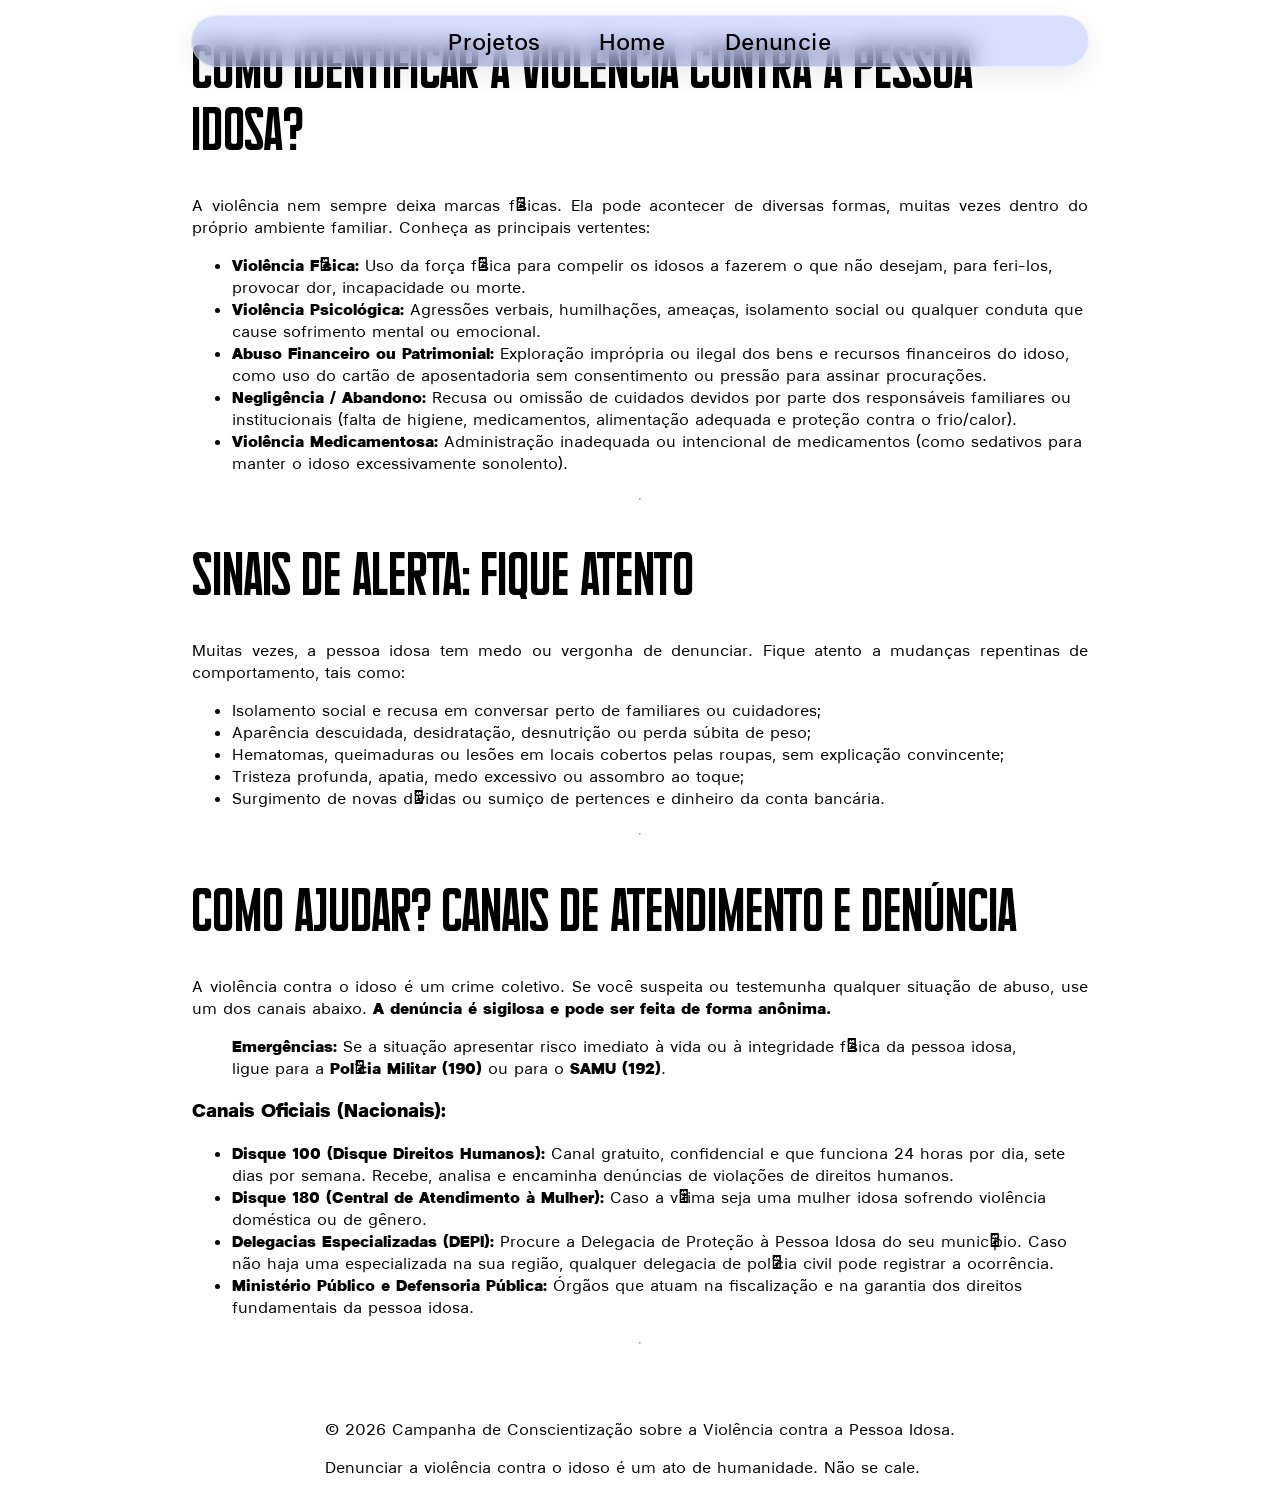
==== docs/denuncie.html @ ef8f7b3c "z" ====
<!DOCTYPE html>
<html lang="pt-BR">

<head>
    <meta charset="UTF-8">
    <meta name="viewport" content="width=device-width, initial-scale=1.0">
    <title>Informativo - Dia Mundial de Conscientização da Violência contra a Pessoa Idosa</title>
    <link rel="stylesheet" href="stylesheet.css">
</head>

<body>
    <header>
        <nav class="menu">
            <a href="projetos.html">Projetos</a>
            <a class="home" href="index.html">Home</a>
            <a href="denuncie.html">Denuncie</a>
        </nav>
    </header>
    <main>

    <!-- SEÇÃO 1: INTRODUÇÃO -->
    <section id="tipos-violencia">
        <h2>Como Identificar a Violência contra a Pessoa Idosa?</h2>
        <p>A violência nem sempre deixa marcas físicas. Ela pode acontecer de diversas formas,
            muitas vezes dentro do próprio ambiente familiar. Conheça as principais vertentes:
        </p>

        <ul>
            <li><strong>Violência Física:</strong> Uso da força física para compelir os idosos a
                fazerem o que não desejam, para feri-los, provocar dor, incapacidade ou morte.
            </li>
            <li><strong>Violência Psicológica:</strong> Agressões verbais, humilhações, ameaças,
                isolamento social ou qualquer conduta que cause sofrimento mental ou emocional.
            </li>
            <li><strong>Abuso Financeiro ou Patrimonial:</strong> Exploração imprópria ou ilegal
                dos bens e recursos financeiros do idoso, como uso do cartão de aposentadoria
                sem consentimento ou pressão para assinar procurações.</li>
            <li><strong>Negligência / Abandono:</strong> Recusa ou omissão de cuidados devidos
                por parte dos responsáveis familiares ou institucionais (falta de higiene,
                medicamentos, alimentação adequada e proteção contra o frio/calor).</li>
            <li><strong>Violência Medicamentosa:</strong> Administração inadequada ou
                intencional de medicamentos (como sedativos para manter o idoso excessivamente
                sonolento).</li>
        </ul>
    </section>

    <hr>
    <section id="sinais-alerta">
        <h2>Sinais de Alerta: Fique Atento</h2>
        <p>Muitas vezes, a pessoa idosa tem medo ou vergonha de denunciar. Fique atento a
            mudanças repentinas de comportamento, tais como:</p>
        <ul>
            <li>Isolamento social e recusa em conversar perto de familiares ou cuidadores;
            </li>
            <li>Aparência descuidada, desidratação, desnutrição ou perda súbita de peso;
            </li>
            <li>Hematomas, queimaduras ou lesões em locais cobertos pelas roupas, sem
                explicação convincente;</li>
            <li>Tristeza profunda, apatia, medo excessivo ou assombro ao toque;</li>
            <li>Surgimento de novas dívidas ou sumiço de pertences e dinheiro da conta
                bancária.</li>
        </ul>
    </section>

    <hr>
    
    <section id="como-ajudar">
        <h2>Como Ajudar? Canais de Atendimento e Denúncia</h2>
        <p>A violência contra o idoso é um crime coletivo. Se você suspeita ou testemunha
            qualquer situação de abuso, use um dos canais abaixo. <strong>A denúncia é
                sigilosa e pode ser feita de forma anônima.</strong></p>

        <blockquote>
            <strong>Emergências:</strong> Se a situação apresentar risco imediato à vida ou
            à integridade física da pessoa idosa, ligue para a <strong>Polícia Militar
                (190)</strong> ou para o <strong>SAMU (192)</strong>.
        </blockquote>

        <h3>Canais Oficiais (Nacionais):</h3>
        <ul>
            <li><strong>Disque 100 (Disque Direitos Humanos):</strong> Canal gratuito,
                confidencial e que funciona 24 horas por dia, sete dias por semana. Recebe,
                analisa e encaminha denúncias de violações de direitos humanos.</li>
            <li><strong>Disque 180 (Central de Atendimento à Mulher):</strong> Caso a vítima
                seja uma mulher idosa sofrendo violência doméstica ou de gênero.</li>
            <li><strong>Delegacias Especializadas (DEPI):</strong> Procure a Delegacia de
                Proteção à Pessoa Idosa do seu município. Caso não haja uma especializada na
                sua região, qualquer delegacia de polícia civil pode registrar a ocorrência.
            </li>
            <li><strong>Ministério Público e Defensoria Pública:</strong> Órgãos que atuam
                na fiscalização e na garantia dos direitos fundamentais da pessoa idosa.
            </li>
        </ul>
    </section>

    </main>

    <hr>

    <footer>
        <p>&copy; 2026 Campanha de Conscientização sobre a Violência contra a Pessoa Idosa.
        </p>
        <p>Denunciar a violência contra o idoso é um ato de humanidade. Não se cale.</p>
    </footer>

</body>

</html>
---- docs/stylesheet.css ----
@font-face {
  font-family: 'Merta'; /* Nome que você vai usar no código */
  src: url('fonts/MertaSansDemoBlack-e97me.ttf') format('truetype');
  font-weight: 700;
  font-style: normal;
}

@font-face {
  font-family: 'Merta'; /* Nome que você vai usar no código */
  src: url('fonts/MertaSansDemoMedium-PVajB.ttf') format('truetype');
  font-weight: 500;
  font-style: normal;
}

@font-face {
  font-family: 'Merta'; /* Nome que você vai usar no código */
  src: url('fonts/MertaSansDemoRegular-XGljg.ttf') format('truetype');
  font-weight: 400;
  font-style: normal;
}

@font-face {
  font-family: 'Long';
  src: url('fonts/Supertalls.ttf') format('truetype');
  font-weight: 800;
  font-style: normal;
}

:root {
    --main-colour: #2A4494;
    --secundary-colour: #71A9F7;
    --alter-colour: #A1E44E;

    --display: 67.773px;
    --título: 41.887px;
    --subtítulo:25.888px;
    --corpo: 16px;
    --botão: 16px;
    --legenda: 9.889px;

  /* Variáveis guardando o peso (número) de cada estilo */
  --font-regular: 400;
  --font-medium: 500;
  --font-bold: 700;
  
  /* Variável com o nome da família da fonte */
  --familia-principal: 'Merta', sans-serif;
}

body {
    display: flex;
    flex-direction: column;
    align-items: center;
    margin: 0 15%;
    font-family: var(--familia-principal);
    overflow-x: hidden; /* Garante que nada que escape crie a barra de rolagem */
}

main {
    width: 100%;
    display: flex;
    flex-direction: column;
    align-items: center;
}

header {
  position: fixed;
  text-align:center;
  width: 70%;
  max-width: 1200px;
  z-index: 999;
  margin-top: 15px;

  background: rgba(168, 184, 255, 0.45);
  backdrop-filter: blur(12px);

  border: 1px solid rgba(255, 255, 255, 0.45);
  border-radius: 50px;
  box-shadow: 0 8px 32px 0 rgba(0, 0, 0, 0.08);
}

h1 {
  font-size: var(--display);
}

h2 {
  font-family: 'Long', sans-serif;
  text-transform: uppercase;
  font-size: var(--título);
}

p {
  text-align: justify;
  font-size: var(--corpo);
}

a {
  text-decoration: none;
}



button {
  font-family: var(--familia-principal);
  font-size: var(--botão);
  cursor: pointer;
}

.menu {
    display: flex;
    justify-content: center;
    align-items: center;
    min-height: 50px;
    gap: 50px;
}

.menu a {
    color: #000000;
    font-weight: var(--font-medium);
    font-size: var(--subtítulo);
    transform: scale(0.9);
}

.menu a:hover {
    
    transition: all 0.1s cubic-bezier(0.8, 0, 0.2, 1);
    transform: scale(1.0);
}

.banner-home {
    position: relative;
    width: 100vw;
    height: 450px; /* Você pode ajustar a altura desejada aqui */
    display: flex;
    justify-content: center;
    align-items: center;
    overflow: hidden;
}

.video-banner {
    position: absolute;
    top: 0;
    left: 0;
    width: 100%;
    height: 100%;
    z-index: -1; /* Garante que o vídeo fique atrás de outros elementos */
}

.video-banner video {
    width: 100%;
    height: 100%;
    object-fit: cover; /* Faz o vídeo cobrir toda a área sem distorcer */
}

.date {
    position: relative;
    z-index: 1; /* Mantém o texto da data acima do vídeo */
    display: flex;
    gap: clamp(20px, 25vw, 550px); /* O espaço diminui proporcionalmente à tela */
    justify-content: center;
    flex-wrap: wrap; /* Permite que os itens se organizem se o espaço acabar */
}

.date span {
    color: var(--main-colour);
    font-weight: var(--font-bold);
    font-size: 200px;
    white-space: nowrap;
}

.outdoor-container {
  width: 100vw;
  width: 100vw; /* Ocupa a largura total da janela do navegador */
  position: relative;
  left: 50%;
  right: 50%;
  margin-left: -120vw; /* Truque para centralizar ignorando a margem do body */
  margin-right: -50vw;
  overflow: hidden;
  background-color: var(--main-colour);
  padding: 15px 0;
}

.outdoor-texto {
  display: flex;
  width: max-content;
  will-change: transform; /* Otimiza a renderização */
  animation: passarTexto 20s linear infinite; /* 10s é o tempo da velocidade */
}

.outdoor-texto span {
  font-size: var(--subtítulo);
  color: #fff;
  font-weight: bold;
  white-space: nowrap;     /* Impede que o texto quebre linha */
  padding-right: 10px;     /* Espaço entre as repetições do texto */
  flex-shrink: 0;          /* Impede que o navegador tente encolher o texto para caber na tela */
}

/* A ANIMAÇÃO DO MOVIMENTO */
@keyframes passarTexto {
  0% {
    transform: translateX(0%); /* Ponto de partida */
  }
  100% {
    transform: translateX(-25%); /* Move exatamente metade do conteúdo duplicado */
  }
}

.cont-int {
  display: flex;
  place-items: center;
  flex-direction: row;
  gap: 220px;
}

.cont-int img {
  transform: rotate(90deg);
  width: 38%;
}

.chamada {
  padding: 20px 40px;
  max-width: 1000px;
  width: 100%;
  display: flex;
  flex-direction: column;
  align-items: center;
  background-color: var(--main-colour);
  border-radius: 20px;
  box-shadow: 20px 20px 0px rgba(0, 0, 0, 0.1);
}

.chamada p, 
.chamada h2 {
  text-align: center;
  color: #fff;
}

.chamada button{
  border: none;
  display: block; /* Garante que o botão se comporte como um bloco para centralização */
  margin-top: 20px; 
  margin-left: auto; /* Centraliza horizontalmente */
  margin-right: auto; /* Como pode so pegar com o margin separadooo */
  margin-bottom: 20px;
  position: relative;
  font-size: var(--botão);
  padding: 10px 20px;
  background-color: #ffffff;
  color: var(--main-colour);
  transition: all 0.2s;
  border-radius: 20px;
}

.chamada button:hover {
  transform: translateY(-2px);
  box-shadow: 0 10px 20px rgba(0, 0, 0, 0.2);
}

.chamada button:active {
  transform: translateY(-1px);
  box-shadow: 0 5px 10px rgba(0, 0, 0, 0.2);
}

.chamada button::after {
  content: "";
  display: inline-block;
  height: 100%;
  width: 100%;
  border-radius: 20px;
  position: absolute;
  top: 0;
  left: 0;
  z-index: -1;
  transition: all .4s;
  background-color: #fff;
}

.chamada button:hover::after {
  transform: scaleX(1.4) scaleY(1.6);
  opacity: 0;
}

@keyframes moveInBottom {
  0% {
    opacity: 0;
    transform: translateY(30px);
  }
  100% {
    opacity: 1;
    transform: translateY(0px);
  }
}

footer {
  margin-top: 50px;
}
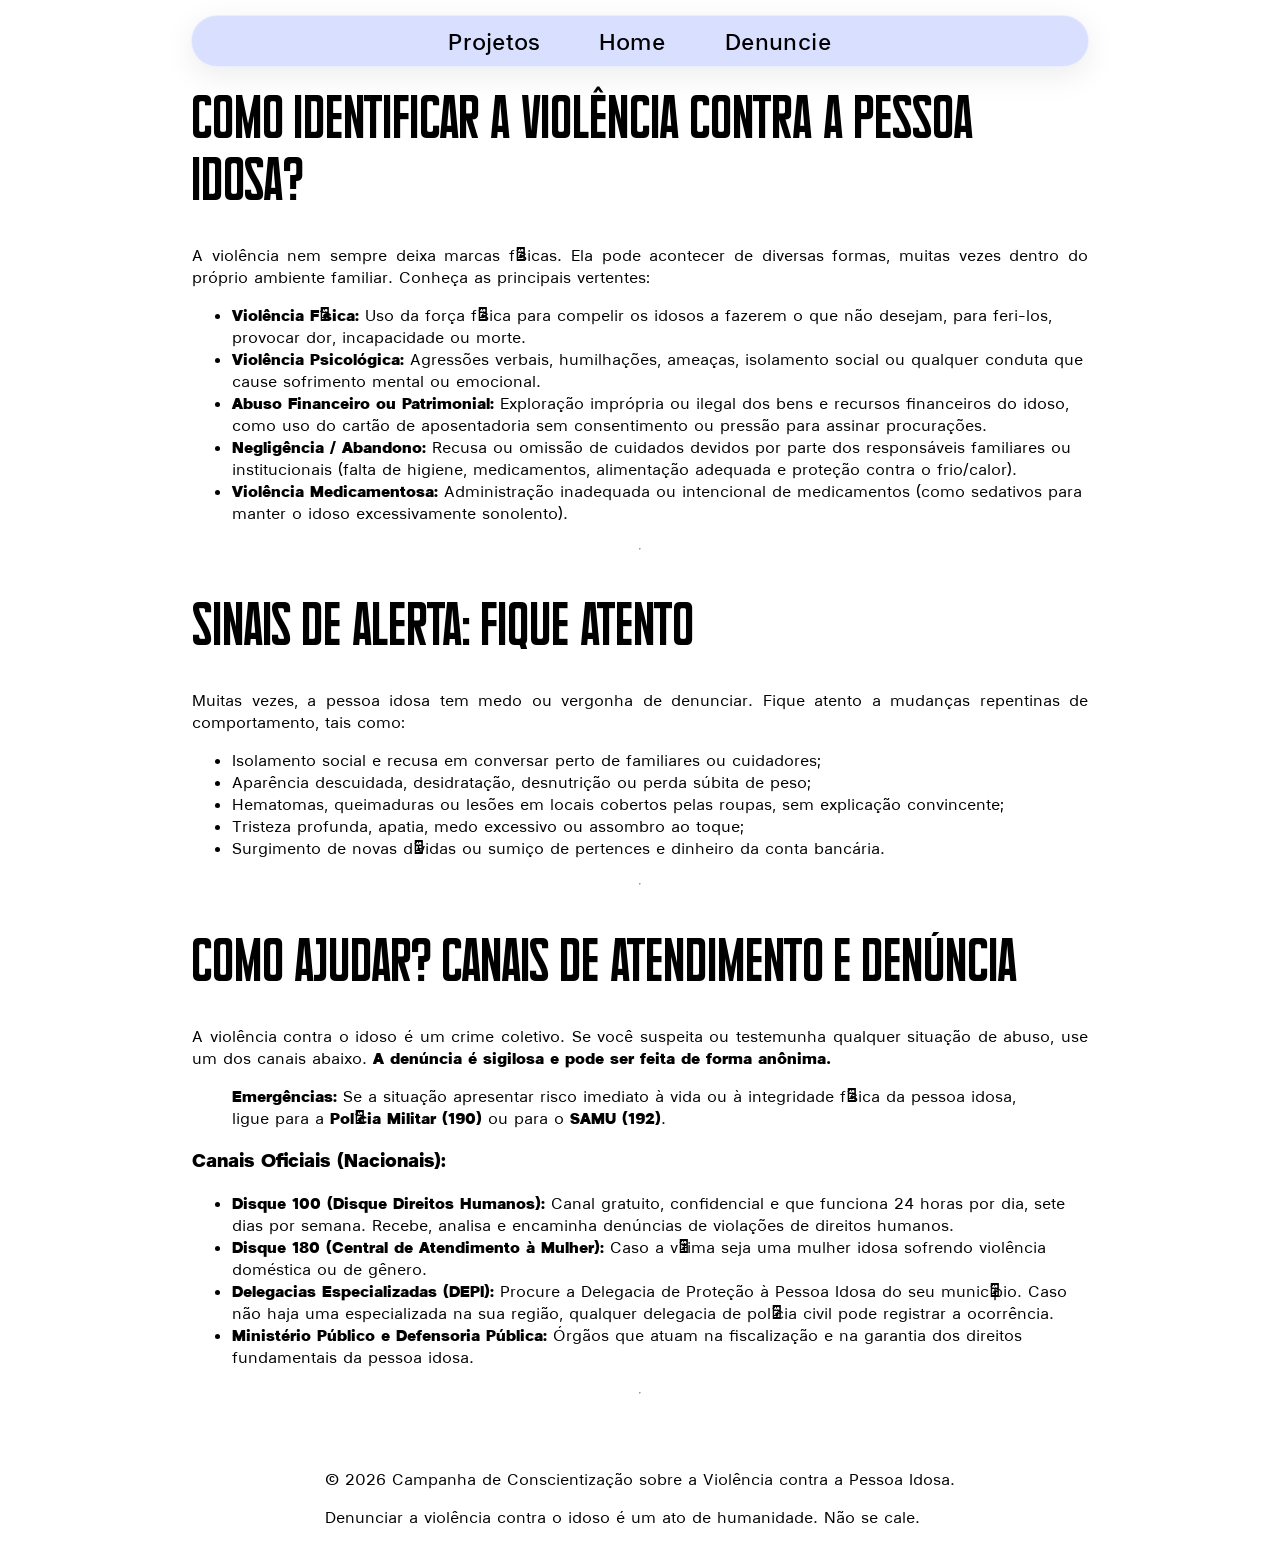
==== commit be841755: "e" ====
--- a/docs/denuncie.html
+++ b/docs/denuncie.html
@@ -17,7 +17,6 @@
         </nav>
     </header>
     <main>
-
     <!-- SEÇÃO 1: INTRODUÇÃO -->
     <section id="tipos-violencia">
         <h2>Como Identificar a Violência contra a Pessoa Idosa?</h2>
@@ -63,7 +62,7 @@
     </section>
 
     <hr>
-    
+
     <section id="como-ajudar">
         <h2>Como Ajudar? Canais de Atendimento e Denúncia</h2>
         <p>A violência contra o idoso é um crime coletivo. Se você suspeita ou testemunha
--- a/docs/stylesheet.css
+++ b/docs/stylesheet.css
@@ -293,6 +293,14 @@
   }
 }
 
+#tipos-violencia {
+  margin-top: 50px;
+}
+
+#banner-denuncia {
+  max-height: 100px;
+}
+
 footer {
   margin-top: 50px;
 }
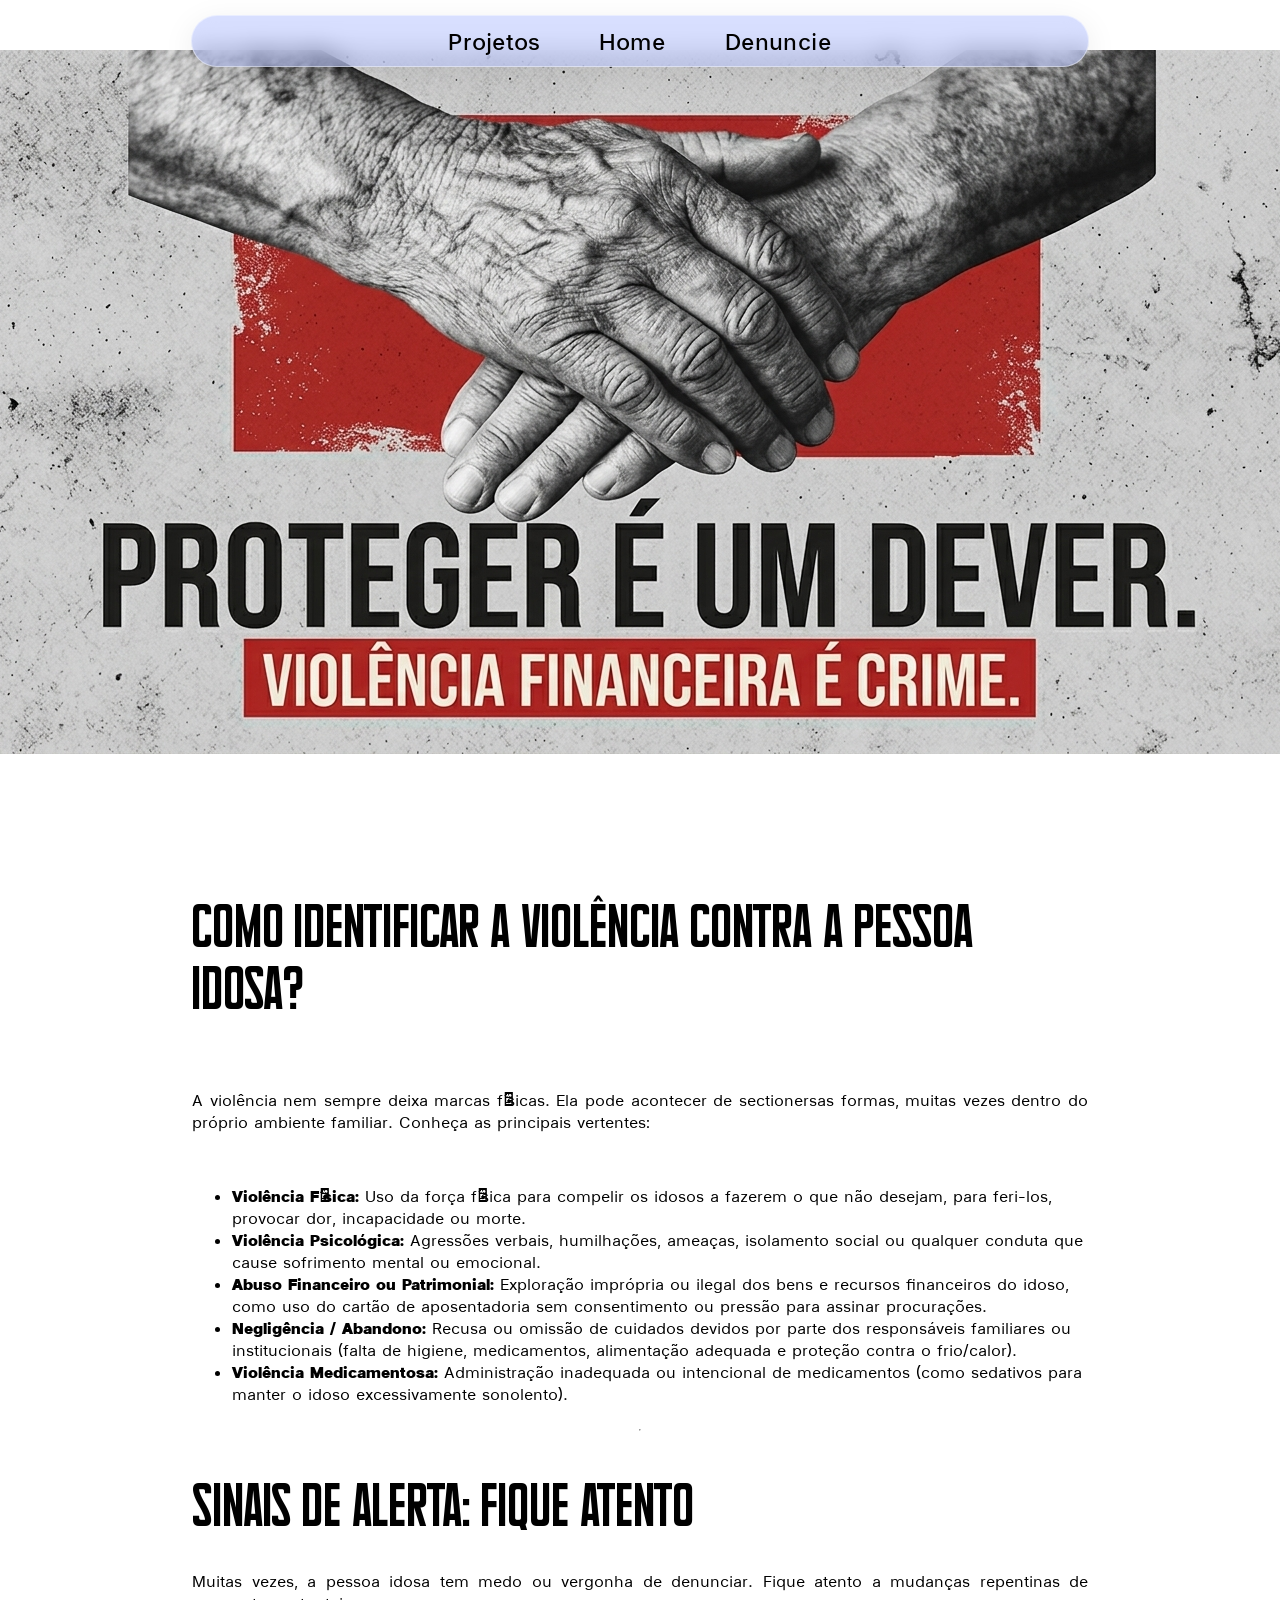
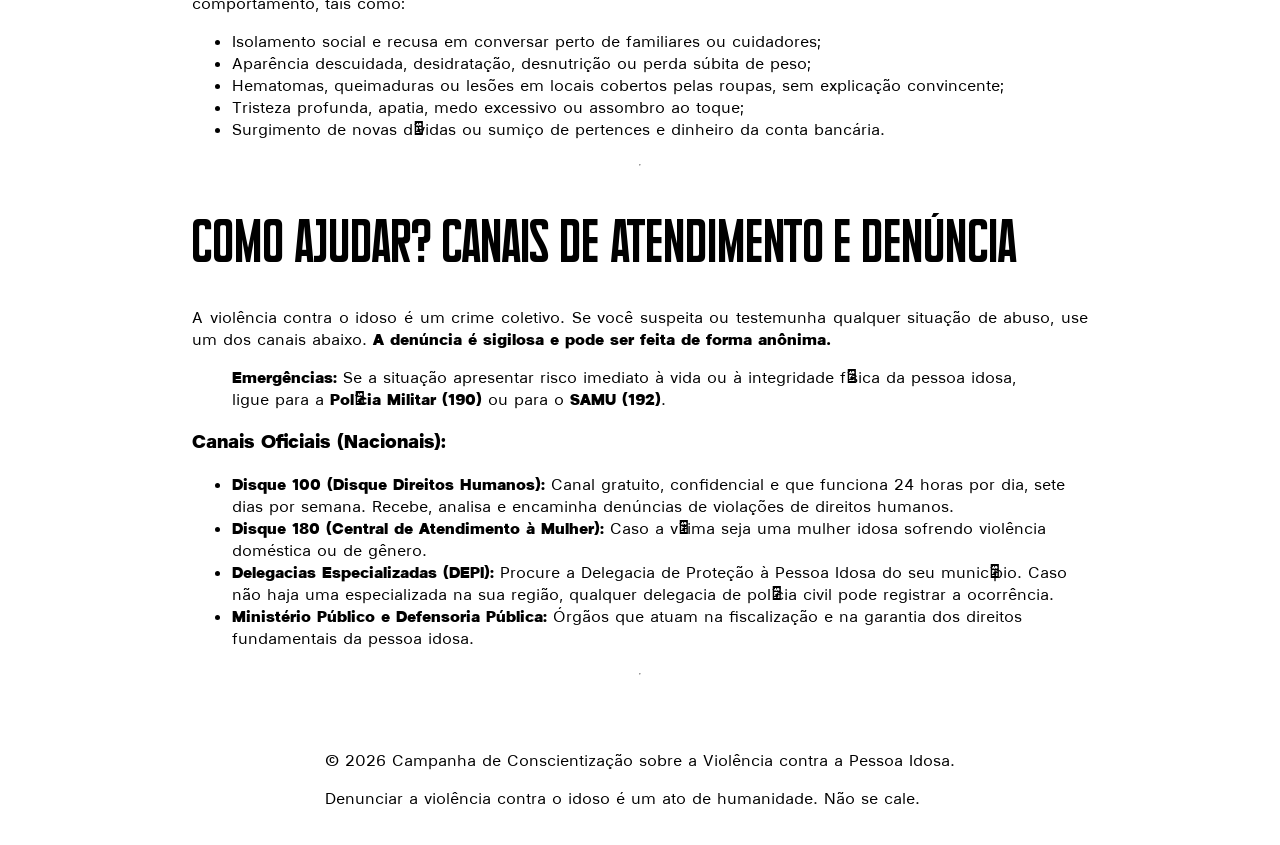
==== commit 26f5fccd: "a" ====
--- a/docs/denuncie.html
+++ b/docs/denuncie.html
@@ -17,80 +17,83 @@
         </nav>
     </header>
     <main>
-    <!-- SEÇÃO 1: INTRODUÇÃO -->
-    <section id="tipos-violencia">
-        <h2>Como Identificar a Violência contra a Pessoa Idosa?</h2>
-        <p>A violência nem sempre deixa marcas físicas. Ela pode acontecer de diversas formas,
-            muitas vezes dentro do próprio ambiente familiar. Conheça as principais vertentes:
-        </p>
+        <div id="banner-violencia">
+            <img src="media/banner_denuncia.png" alt="Violência financeira é crime, denuncie.">
+        </div>
+        <!-- SEÇÃO 1: INTRODUÇÃO -->
+        <section id="tipos-violencia">
+            <h2>Como Identificar a Violência contra a Pessoa Idosa?</h2>
+            <p>A violência nem sempre deixa marcas físicas. Ela pode acontecer de sectionersas formas,
+                muitas vezes dentro do próprio ambiente familiar. Conheça as principais vertentes:
+            </p>
 
-        <ul>
-            <li><strong>Violência Física:</strong> Uso da força física para compelir os idosos a
-                fazerem o que não desejam, para feri-los, provocar dor, incapacidade ou morte.
-            </li>
-            <li><strong>Violência Psicológica:</strong> Agressões verbais, humilhações, ameaças,
-                isolamento social ou qualquer conduta que cause sofrimento mental ou emocional.
-            </li>
-            <li><strong>Abuso Financeiro ou Patrimonial:</strong> Exploração imprópria ou ilegal
-                dos bens e recursos financeiros do idoso, como uso do cartão de aposentadoria
-                sem consentimento ou pressão para assinar procurações.</li>
-            <li><strong>Negligência / Abandono:</strong> Recusa ou omissão de cuidados devidos
-                por parte dos responsáveis familiares ou institucionais (falta de higiene,
-                medicamentos, alimentação adequada e proteção contra o frio/calor).</li>
-            <li><strong>Violência Medicamentosa:</strong> Administração inadequada ou
-                intencional de medicamentos (como sedativos para manter o idoso excessivamente
-                sonolento).</li>
-        </ul>
-    </section>
+            <ul>
+                <li><strong>Violência Física:</strong> Uso da força física para compelir os idosos a
+                    fazerem o que não desejam, para feri-los, provocar dor, incapacidade ou morte.
+                </li>
+                <li><strong>Violência Psicológica:</strong> Agressões verbais, humilhações, ameaças,
+                    isolamento social ou qualquer conduta que cause sofrimento mental ou emocional.
+                </li>
+                <li><strong>Abuso Financeiro ou Patrimonial:</strong> Exploração imprópria ou ilegal
+                    dos bens e recursos financeiros do idoso, como uso do cartão de aposentadoria
+                    sem consentimento ou pressão para assinar procurações.</li>
+                <li><strong>Negligência / Abandono:</strong> Recusa ou omissão de cuidados devidos
+                    por parte dos responsáveis familiares ou institucionais (falta de higiene,
+                    medicamentos, alimentação adequada e proteção contra o frio/calor).</li>
+                <li><strong>Violência Medicamentosa:</strong> Administração inadequada ou
+                    intencional de medicamentos (como sedativos para manter o idoso excessivamente
+                    sonolento).</li>
+            </ul>
+        </section>
 
-    <hr>
-    <section id="sinais-alerta">
-        <h2>Sinais de Alerta: Fique Atento</h2>
-        <p>Muitas vezes, a pessoa idosa tem medo ou vergonha de denunciar. Fique atento a
-            mudanças repentinas de comportamento, tais como:</p>
-        <ul>
-            <li>Isolamento social e recusa em conversar perto de familiares ou cuidadores;
-            </li>
-            <li>Aparência descuidada, desidratação, desnutrição ou perda súbita de peso;
-            </li>
-            <li>Hematomas, queimaduras ou lesões em locais cobertos pelas roupas, sem
-                explicação convincente;</li>
-            <li>Tristeza profunda, apatia, medo excessivo ou assombro ao toque;</li>
-            <li>Surgimento de novas dívidas ou sumiço de pertences e dinheiro da conta
-                bancária.</li>
-        </ul>
-    </section>
+        <hr>
+        <section id="sinais-alerta">
+            <h2>Sinais de Alerta: Fique Atento</h2>
+            <p>Muitas vezes, a pessoa idosa tem medo ou vergonha de denunciar. Fique atento a
+                mudanças repentinas de comportamento, tais como:</p>
+            <ul>
+                <li>Isolamento social e recusa em conversar perto de familiares ou cuidadores;
+                </li>
+                <li>Aparência descuidada, desidratação, desnutrição ou perda súbita de peso;
+                </li>
+                <li>Hematomas, queimaduras ou lesões em locais cobertos pelas roupas, sem
+                    explicação convincente;</li>
+                <li>Tristeza profunda, apatia, medo excessivo ou assombro ao toque;</li>
+                <li>Surgimento de novas dívidas ou sumiço de pertences e dinheiro da conta
+                    bancária.</li>
+            </ul>
+        </section>
 
-    <hr>
+        <hr>
 
-    <section id="como-ajudar">
-        <h2>Como Ajudar? Canais de Atendimento e Denúncia</h2>
-        <p>A violência contra o idoso é um crime coletivo. Se você suspeita ou testemunha
-            qualquer situação de abuso, use um dos canais abaixo. <strong>A denúncia é
-                sigilosa e pode ser feita de forma anônima.</strong></p>
+        <section id="como-ajudar">
+            <h2>Como Ajudar? Canais de Atendimento e Denúncia</h2>
+            <p>A violência contra o idoso é um crime coletivo. Se você suspeita ou testemunha
+                qualquer situação de abuso, use um dos canais abaixo. <strong>A denúncia é
+                    sigilosa e pode ser feita de forma anônima.</strong></p>
 
-        <blockquote>
-            <strong>Emergências:</strong> Se a situação apresentar risco imediato à vida ou
-            à integridade física da pessoa idosa, ligue para a <strong>Polícia Militar
-                (190)</strong> ou para o <strong>SAMU (192)</strong>.
-        </blockquote>
+            <blockquote>
+                <strong>Emergências:</strong> Se a situação apresentar risco imediato à vida ou
+                à integridade física da pessoa idosa, ligue para a <strong>Polícia Militar
+                    (190)</strong> ou para o <strong>SAMU (192)</strong>.
+            </blockquote>
 
-        <h3>Canais Oficiais (Nacionais):</h3>
-        <ul>
-            <li><strong>Disque 100 (Disque Direitos Humanos):</strong> Canal gratuito,
-                confidencial e que funciona 24 horas por dia, sete dias por semana. Recebe,
-                analisa e encaminha denúncias de violações de direitos humanos.</li>
-            <li><strong>Disque 180 (Central de Atendimento à Mulher):</strong> Caso a vítima
-                seja uma mulher idosa sofrendo violência doméstica ou de gênero.</li>
-            <li><strong>Delegacias Especializadas (DEPI):</strong> Procure a Delegacia de
-                Proteção à Pessoa Idosa do seu município. Caso não haja uma especializada na
-                sua região, qualquer delegacia de polícia civil pode registrar a ocorrência.
-            </li>
-            <li><strong>Ministério Público e Defensoria Pública:</strong> Órgãos que atuam
-                na fiscalização e na garantia dos direitos fundamentais da pessoa idosa.
-            </li>
-        </ul>
-    </section>
+            <h3>Canais Oficiais (Nacionais):</h3>
+            <ul>
+                <li><strong>Disque 100 (Disque Direitos Humanos):</strong> Canal gratuito,
+                    confidencial e que funciona 24 horas por dia, sete dias por semana. Recebe,
+                    analisa e encaminha denúncias de violações de direitos humanos.</li>
+                <li><strong>Disque 180 (Central de Atendimento à Mulher):</strong> Caso a vítima
+                    seja uma mulher idosa sofrendo violência doméstica ou de gênero.</li>
+                <li><strong>Delegacias Especializadas (DEPI):</strong> Procure a Delegacia de
+                    Proteção à Pessoa Idosa do seu município. Caso não haja uma especializada na
+                    sua região, qualquer delegacia de polícia civil pode registrar a ocorrência.
+                </li>
+                <li><strong>Ministério Público e Defensoria Pública:</strong> Órgãos que atuam
+                    na fiscalização e na garantia dos direitos fundamentais da pessoa idosa.
+                </li>
+            </ul>
+        </section>
 
     </main>
 
--- a/docs/stylesheet.css
+++ b/docs/stylesheet.css
@@ -294,13 +294,18 @@
 }
 
 #tipos-violencia {
+  display: flex;
+  flex-direction: column;
+  align-items: center;
+  gap: 20px;
   margin-top: 50px;
 }
 
-#banner-denuncia {
-  max-height: 100px;
+#banner-violencia img {
+  margin: 50px  ;
+  object-position: center; /* Ajusta o foco do recorte (ex: center, top, bottom) */
 }
 
 footer {
-  margin-top: 50px;
-}
+  margin: 50px 0px 20px;
+}
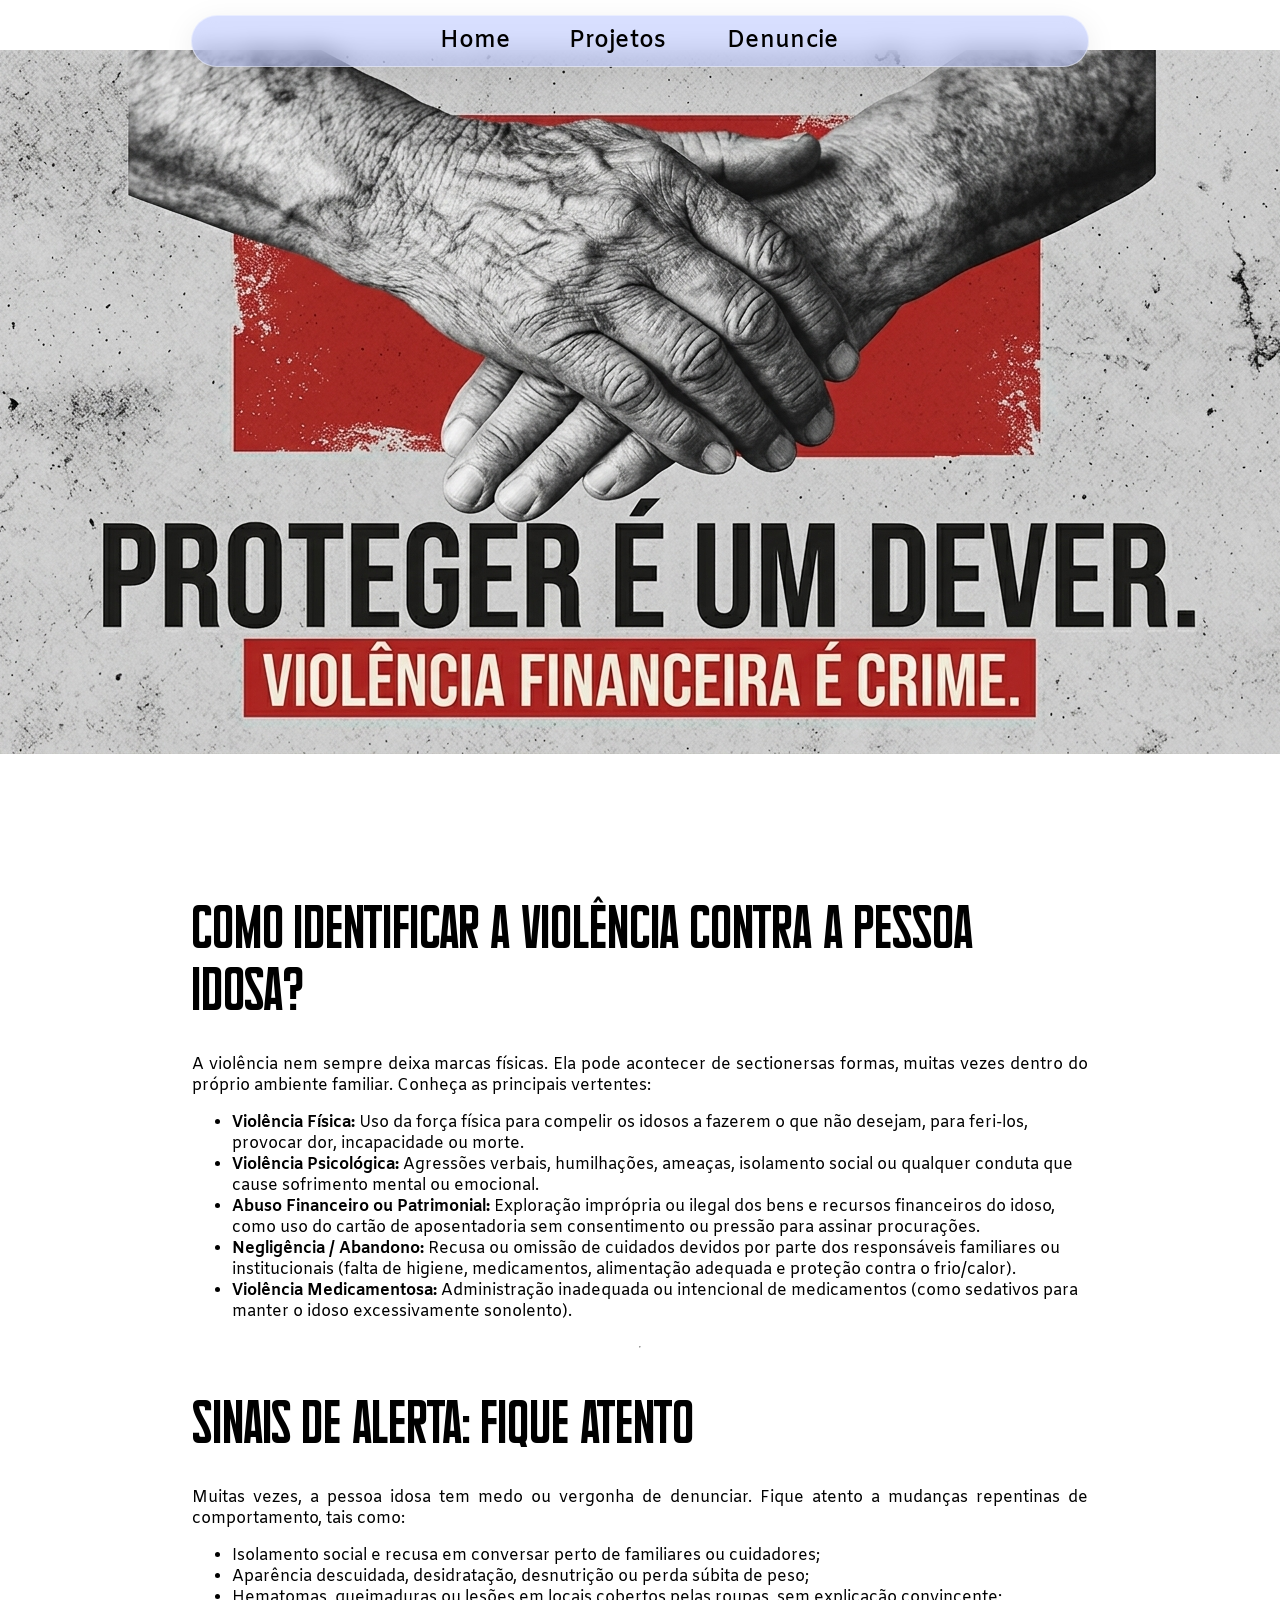
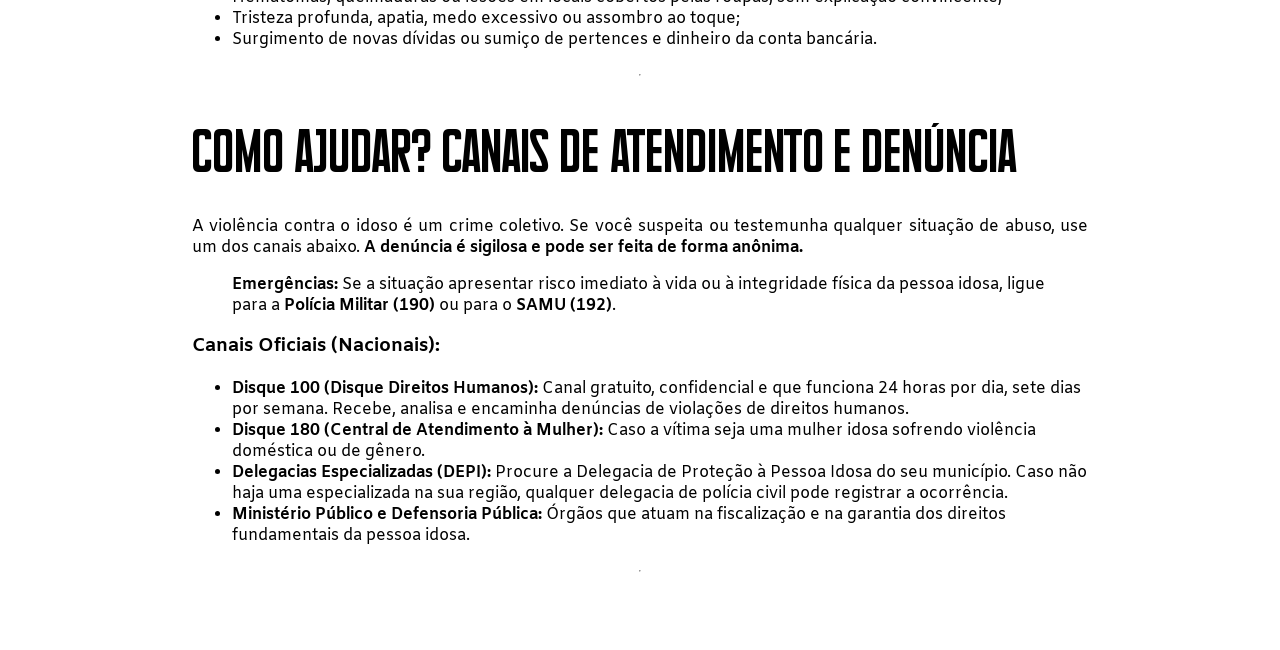
==== commit 36ed907a: "a" ====
--- a/docs/denuncie.html
+++ b/docs/denuncie.html
@@ -11,8 +11,8 @@
 <body>
     <header>
         <nav class="menu">
+            <a class="home" href="index.html">Home</a>
             <a href="projetos.html">Projetos</a>
-            <a class="home" href="index.html">Home</a>
             <a href="denuncie.html">Denuncie</a>
         </nav>
     </header>
@@ -100,9 +100,7 @@
     <hr>
 
     <footer>
-        <p>&copy; 2026 Campanha de Conscientização sobre a Violência contra a Pessoa Idosa.
-        </p>
-        <p>Denunciar a violência contra o idoso é um ato de humanidade. Não se cale.</p>
+    
     </footer>
 
 </body>
--- a/docs/stylesheet.css
+++ b/docs/stylesheet.css
@@ -1,23 +1,4 @@
-@font-face {
-  font-family: 'Merta'; /* Nome que você vai usar no código */
-  src: url('fonts/MertaSansDemoBlack-e97me.ttf') format('truetype');
-  font-weight: 700;
-  font-style: normal;
-}
-
-@font-face {
-  font-family: 'Merta'; /* Nome que você vai usar no código */
-  src: url('fonts/MertaSansDemoMedium-PVajB.ttf') format('truetype');
-  font-weight: 500;
-  font-style: normal;
-}
-
-@font-face {
-  font-family: 'Merta'; /* Nome que você vai usar no código */
-  src: url('fonts/MertaSansDemoRegular-XGljg.ttf') format('truetype');
-  font-weight: 400;
-  font-style: normal;
-}
+@import url('https://fonts.googleapis.com/css2?family=Amiko:wght@400;600;700&display=swap');
 
 @font-face {
   font-family: 'Long';
@@ -40,11 +21,11 @@
 
   /* Variáveis guardando o peso (número) de cada estilo */
   --font-regular: 400;
-  --font-medium: 500;
+  --font-medium: 600;
   --font-bold: 700;
   
   /* Variável com o nome da família da fonte */
-  --familia-principal: 'Merta', sans-serif;
+  --familia-principal: 'Amiko', sans-serif;
 }
 
 body {
@@ -294,10 +275,6 @@
 }
 
 #tipos-violencia {
-  display: flex;
-  flex-direction: column;
-  align-items: center;
-  gap: 20px;
   margin-top: 50px;
 }
 
@@ -306,6 +283,55 @@
   object-position: center; /* Ajusta o foco do recorte (ex: center, top, bottom) */
 }
 
+.card {
+  width: 450px;
+  height: 300px;
+  margin: 1rem auto;
+  perspective: 1000px;
+  cursor: pointer;
+  overflow-wrap: break-word;
+  text-align: center;
+}
+
+.card-inner {
+  display: grid;
+  
+  position: relative;
+  width: 100%;
+  height: 100%;
+  transition: transform 0.6s;
+  transform-style: preserve-3d;
+}
+
+.card:hover .card-inner {
+  transform: rotateY(180deg);
+}
+
+.card-front,
+.card-back {
+  padding: 20px;
+  position: absolute;
+  width: 100%;
+  height: 100%;
+  backface-visibility: hidden;
+  display: flex;
+  align-items: center;
+  justify-content: center;
+  border-radius: 0.5rem;
+}
+
+.card-front {
+  background: white;
+  border: 1px solid #e5e7eb;
+}
+
+.card-back {
+  background: #8b5cf6;
+  color: white;
+  transform: rotateY(180deg);
+}
+
+
 footer {
   margin: 50px 0px 20px;
 }
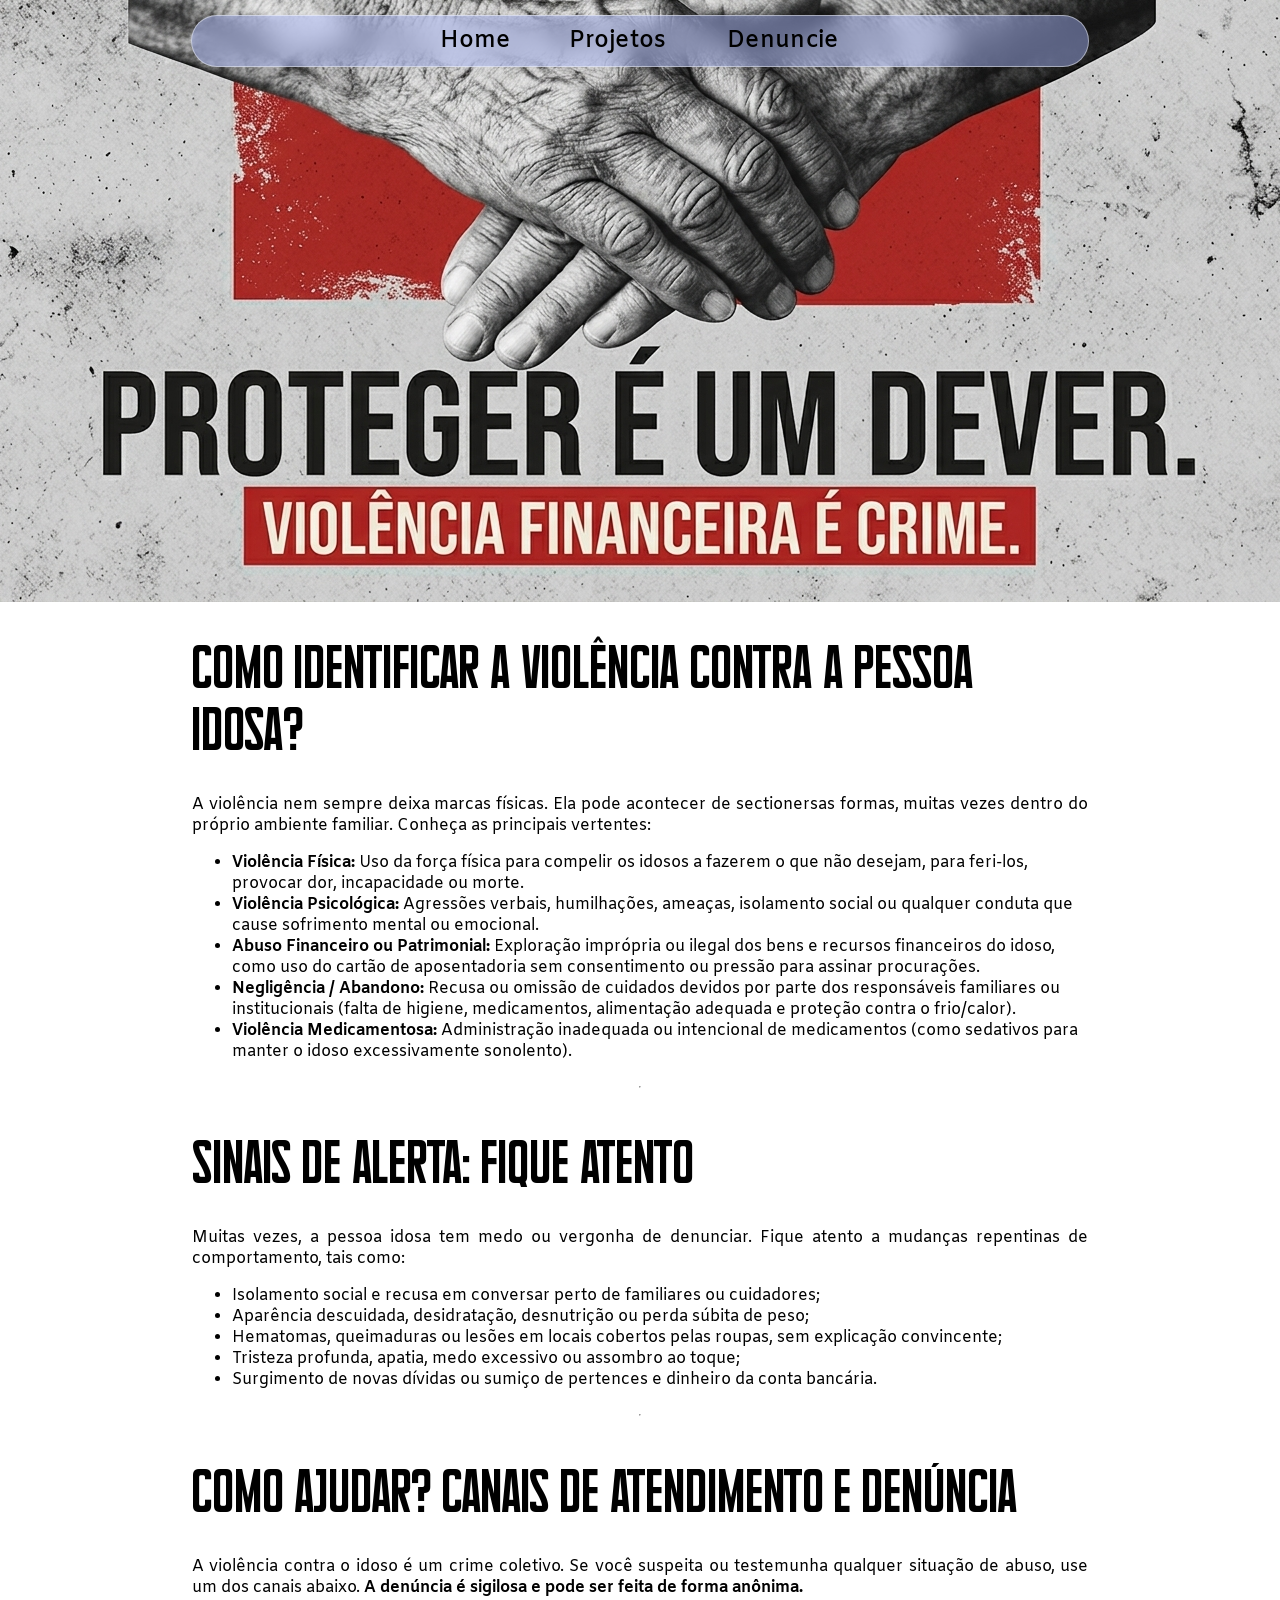
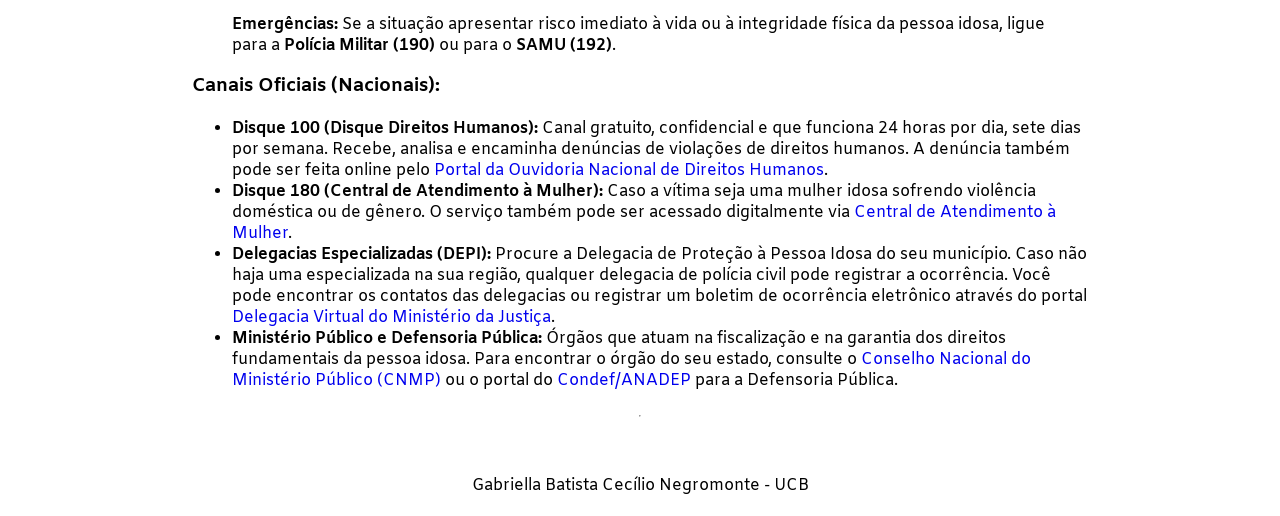
==== commit 02970daf: "ta faltando detalhes e fotos" ====
--- a/docs/denuncie.html
+++ b/docs/denuncie.html
@@ -47,7 +47,7 @@
         </section>
 
         <hr>
-        <section id="sinais-alerta">
+        <div id="sinais-alerta">
             <h2>Sinais de Alerta: Fique Atento</h2>
             <p>Muitas vezes, a pessoa idosa tem medo ou vergonha de denunciar. Fique atento a
                 mudanças repentinas de comportamento, tais como:</p>
@@ -62,7 +62,7 @@
                 <li>Surgimento de novas dívidas ou sumiço de pertences e dinheiro da conta
                     bancária.</li>
             </ul>
-        </section>
+        </div>
 
         <hr>
 
@@ -80,17 +80,32 @@
 
             <h3>Canais Oficiais (Nacionais):</h3>
             <ul>
-                <li><strong>Disque 100 (Disque Direitos Humanos):</strong> Canal gratuito,
-                    confidencial e que funciona 24 horas por dia, sete dias por semana. Recebe,
-                    analisa e encaminha denúncias de violações de direitos humanos.</li>
-                <li><strong>Disque 180 (Central de Atendimento à Mulher):</strong> Caso a vítima
-                    seja uma mulher idosa sofrendo violência doméstica ou de gênero.</li>
-                <li><strong>Delegacias Especializadas (DEPI):</strong> Procure a Delegacia de
-                    Proteção à Pessoa Idosa do seu município. Caso não haja uma especializada na
-                    sua região, qualquer delegacia de polícia civil pode registrar a ocorrência.
+                <li>
+                    <strong>Disque 100 (Disque Direitos Humanos):</strong> Canal gratuito, confidencial e que funciona 24 horas por dia,
+                    sete dias por semana. Recebe, analisa e encaminha denúncias de violações de direitos humanos. A denúncia também pode
+                    ser feita online pelo <a href="https://www.gov.br/mdh/pt-br/ondh" target="_blank" rel="noopener noreferrer">Portal
+                        da Ouvidoria Nacional de Direitos Humanos</a>.
                 </li>
-                <li><strong>Ministério Público e Defensoria Pública:</strong> Órgãos que atuam
-                    na fiscalização e na garantia dos direitos fundamentais da pessoa idosa.
+                <li>
+                    <strong>Disque 180 (Central de Atendimento à Mulher):</strong> Caso a vítima seja uma mulher idosa sofrendo
+                    violência doméstica ou de gênero. O serviço também pode ser acessado digitalmente via <a
+                        href="https://www.gov.br/mulheres/pt-br/pauta-governamental/atendimento-a-mulher" target="_blank"
+                        rel="noopener noreferrer">Central de Atendimento à Mulher</a>.
+                </li>
+                <li>
+                    <strong>Delegacias Especializadas (DEPI):</strong> Procure a Delegacia de Proteção à Pessoa Idosa do seu município.
+                    Caso não haja uma especializada na sua região, qualquer delegacia de polícia civil pode registrar a ocorrência. Você
+                    pode encontrar os contatos das delegacias ou registrar um boletim de ocorrência eletrônico através do portal <a
+                        href="https://www.gov.br/pt-br/servicos/registrar-boletim-de-ocorrencia-em-delegacia-virtual" target="_blank"
+                        rel="noopener noreferrer">Delegacia Virtual do Ministério da Justiça</a>.
+                </li>
+                <li>
+                    <strong>Ministério Público e Defensoria Pública:</strong> Órgãos que atuam na fiscalização e na garantia dos
+                    direitos fundamentais da pessoa idosa. Para encontrar o órgão do seu estado, consulte o <a
+                        href="https://www.cnmp.mp.br/portal/ministerio-publico/unidades-do-mp" target="_blank"
+                        rel="noopener noreferrer">Conselho Nacional do Ministério Público (CNMP)</a> ou o portal do <a
+                        href="https://www.anadep.org.br/wtw/index.php/onde-encontrar-a-defensoria" target="_blank"
+                        rel="noopener noreferrer">Condef/ANADEP</a> para a Defensoria Pública.
                 </li>
             </ul>
         </section>
@@ -100,7 +115,7 @@
     <hr>
 
     <footer>
-    
+        Gabriella Batista Cecílio Negromonte - UCB
     </footer>
 
 </body>
--- a/docs/stylesheet.css
+++ b/docs/stylesheet.css
@@ -278,25 +278,36 @@
   margin-top: 50px;
 }
 
-#banner-violencia img {
-  margin: 50px  ;
-  object-position: center; /* Ajusta o foco do recorte (ex: center, top, bottom) */
+#banner-violencia {
+  display: flex;
+  flex-direction: column;
+  align-items: center;
+  justify-content: center;
+  margin-bottom: 50px;
+  height: 500px;
+  width: 100%;
+  object-fit: cover;
+  object-position: center;
+}
+
+.cards-container {
+  display: grid;
+  grid-template-columns: repeat(3, 300px);
+  justify-content: center;
+  align-items: center;
+  margin: 70px;
+  gap: 20px;
 }
 
 .card {
-  width: 450px;
-  height: 300px;
+  width: 300px;
+  height: 450px;
   margin: 1rem auto;
   perspective: 1000px;
   cursor: pointer;
-  overflow-wrap: break-word;
-  text-align: center;
 }
 
 .card-inner {
-  display: grid;
-  
-  position: relative;
   width: 100%;
   height: 100%;
   transition: transform 0.6s;
@@ -311,22 +322,28 @@
 .card-back {
   padding: 20px;
   position: absolute;
+  top: 0;
+  left: 0;
   width: 100%;
   height: 100%;
+  box-sizing: border-box;
   backface-visibility: hidden;
   display: flex;
+  flex-direction: column;
+  text-align: center;
   align-items: center;
   justify-content: center;
   border-radius: 0.5rem;
 }
 
 .card-front {
+  color: #000000;
   background: white;
   border: 1px solid #e5e7eb;
 }
 
 .card-back {
-  background: #8b5cf6;
+  background: var(--main-colour);
   color: white;
   transform: rotateY(180deg);
 }
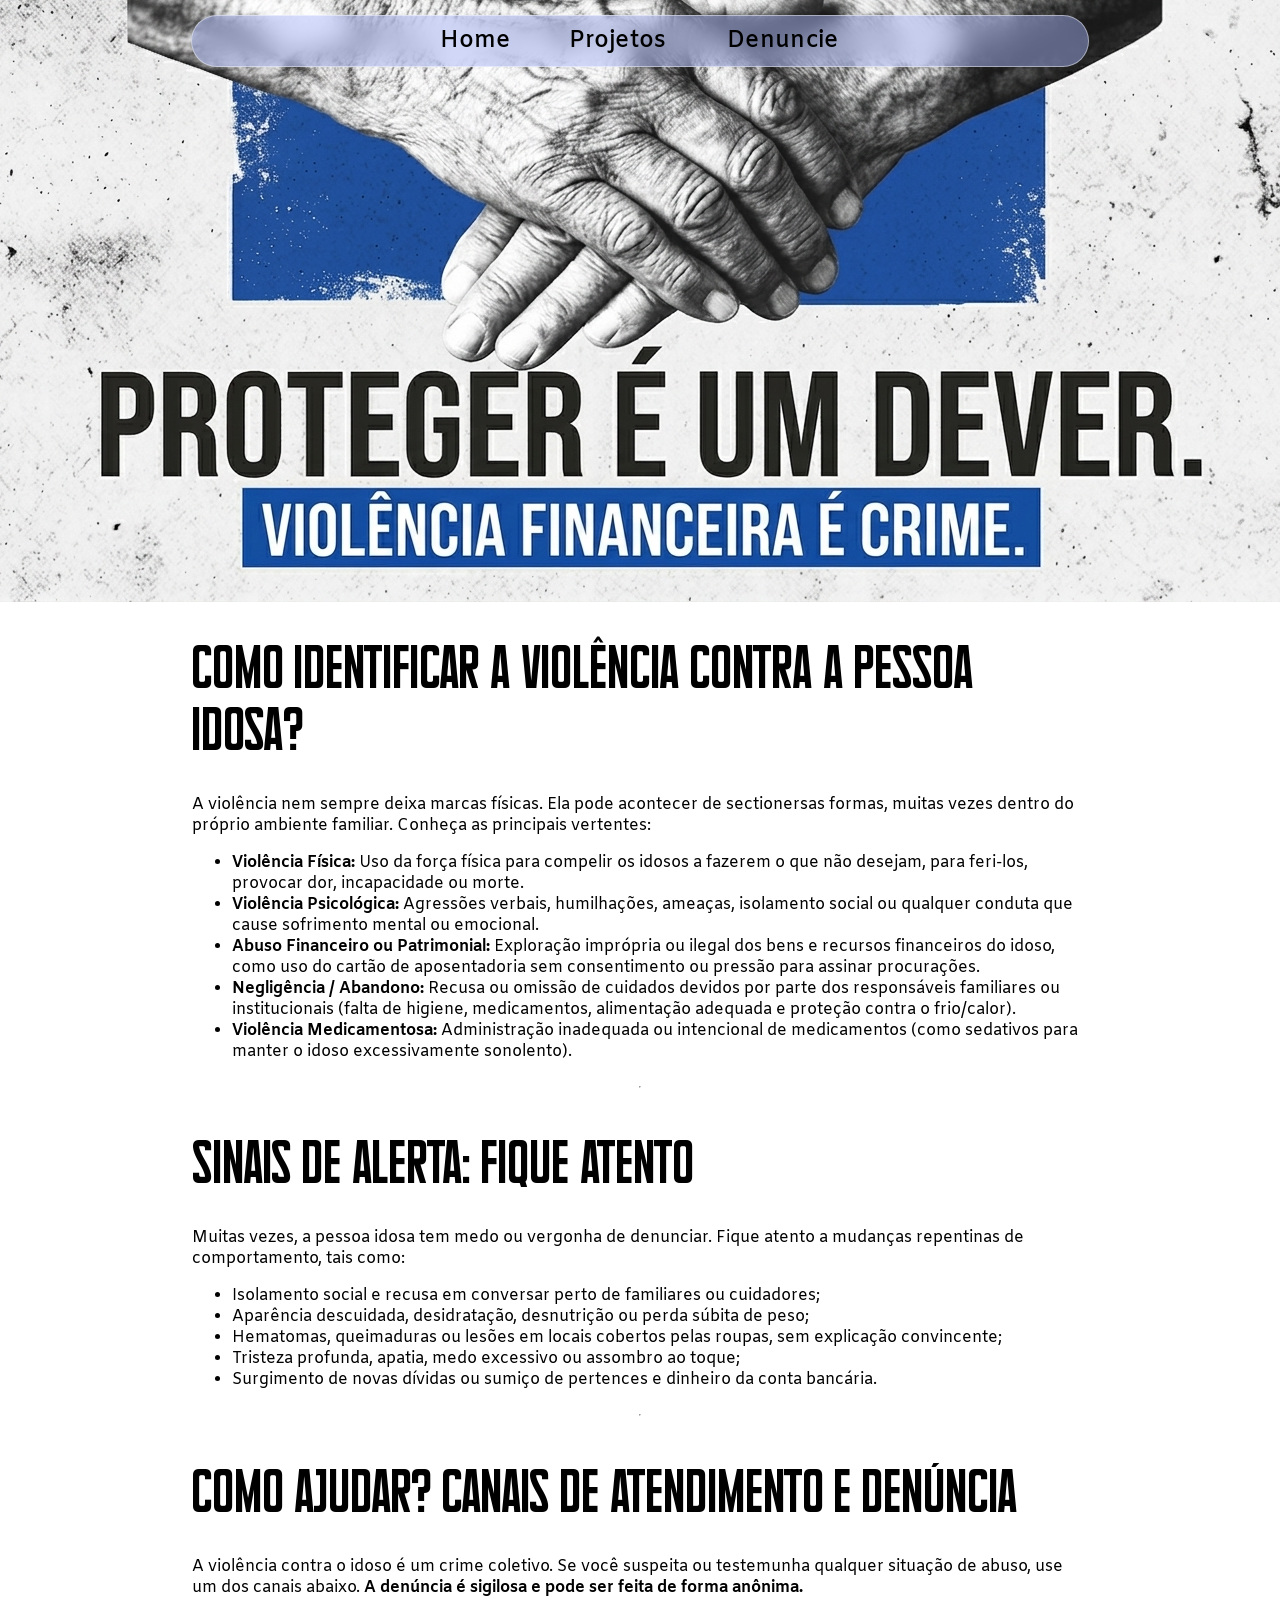
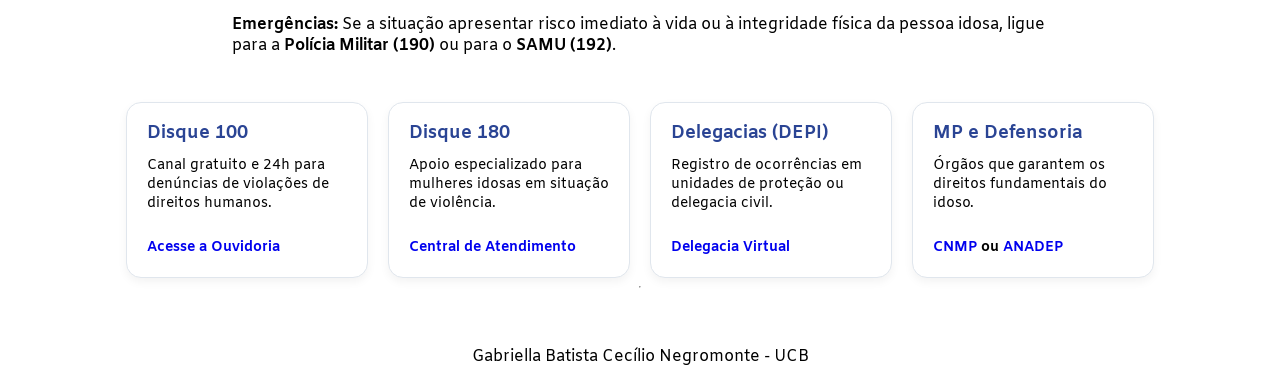
==== commit 371d0cc0: "a" ====
--- a/docs/denuncie.html
+++ b/docs/denuncie.html
@@ -77,38 +77,38 @@
                 à integridade física da pessoa idosa, ligue para a <strong>Polícia Militar
                     (190)</strong> ou para o <strong>SAMU (192)</strong>.
             </blockquote>
+        </section>
 
-            <h3>Canais Oficiais (Nacionais):</h3>
-            <ul>
-                <li>
-                    <strong>Disque 100 (Disque Direitos Humanos):</strong> Canal gratuito, confidencial e que funciona 24 horas por dia,
-                    sete dias por semana. Recebe, analisa e encaminha denúncias de violações de direitos humanos. A denúncia também pode
-                    ser feita online pelo <a href="https://www.gov.br/mdh/pt-br/ondh" target="_blank" rel="noopener noreferrer">Portal
-                        da Ouvidoria Nacional de Direitos Humanos</a>.
-                </li>
-                <li>
-                    <strong>Disque 180 (Central de Atendimento à Mulher):</strong> Caso a vítima seja uma mulher idosa sofrendo
-                    violência doméstica ou de gênero. O serviço também pode ser acessado digitalmente via <a
-                        href="https://www.gov.br/mulheres/pt-br/pauta-governamental/atendimento-a-mulher" target="_blank"
-                        rel="noopener noreferrer">Central de Atendimento à Mulher</a>.
-                </li>
-                <li>
-                    <strong>Delegacias Especializadas (DEPI):</strong> Procure a Delegacia de Proteção à Pessoa Idosa do seu município.
-                    Caso não haja uma especializada na sua região, qualquer delegacia de polícia civil pode registrar a ocorrência. Você
-                    pode encontrar os contatos das delegacias ou registrar um boletim de ocorrência eletrônico através do portal <a
-                        href="https://www.gov.br/pt-br/servicos/registrar-boletim-de-ocorrencia-em-delegacia-virtual" target="_blank"
-                        rel="noopener noreferrer">Delegacia Virtual do Ministério da Justiça</a>.
-                </li>
-                <li>
-                    <strong>Ministério Público e Defensoria Pública:</strong> Órgãos que atuam na fiscalização e na garantia dos
-                    direitos fundamentais da pessoa idosa. Para encontrar o órgão do seu estado, consulte o <a
-                        href="https://www.cnmp.mp.br/portal/ministerio-publico/unidades-do-mp" target="_blank"
-                        rel="noopener noreferrer">Conselho Nacional do Ministério Público (CNMP)</a> ou o portal do <a
-                        href="https://www.anadep.org.br/wtw/index.php/onde-encontrar-a-defensoria" target="_blank"
-                        rel="noopener noreferrer">Condef/ANADEP</a> para a Defensoria Pública.
-                </li>
-            </ul>
-        </section>
+            <div class="canais-container">
+                <div class="canal-card">
+                    <strong>Disque 100</strong>
+                    Canal gratuito e 24h para denúncias de violações de direitos humanos.
+                    <div class="card-links">
+                        <a href="https://www.gov.br/mdh/pt-br/ondh" target="_blank" rel="noopener noreferrer">Acesse a Ouvidoria</a>
+                    </div>
+                </div>
+                <div class="canal-card">
+                    <strong>Disque 180</strong>
+                    Apoio especializado para mulheres idosas em situação de violência.
+                    <div class="card-links">
+                        <a href="https://www.gov.br/mulheres/pt-br/pauta-governamental/atendimento-a-mulher" target="_blank" rel="noopener noreferrer">Central de Atendimento</a>
+                    </div>
+                </div>
+                <div class="canal-card">
+                    <strong>Delegacias (DEPI)</strong>
+                    Registro de ocorrências em unidades de proteção ou delegacia civil.
+                    <div class="card-links">
+                        <a href="https://www.gov.br/pt-br/servicos/registrar-boletim-de-ocorrencia-em-delegacia-virtual" target="_blank" rel="noopener noreferrer">Delegacia Virtual</a>
+                    </div>
+                </div>
+                <div class="canal-card">
+                    <strong>MP e Defensoria</strong>
+                    Órgãos que garantem os direitos fundamentais do idoso.
+                    <div class="card-links">
+                        <a href="https://www.cnmp.mp.br/portal/ministerio-publico/unidades-do-mp" target="_blank" rel="noopener noreferrer">CNMP</a> ou <a href="https://www.anadep.org.br/wtw/index.php/onde-encontrar-a-defensoria" target="_blank" rel="noopener noreferrer">ANADEP</a>
+                    </div>
+                </div>
+            </div>
 
     </main>
 
--- a/docs/stylesheet.css
+++ b/docs/stylesheet.css
@@ -57,7 +57,7 @@
 
   border: 1px solid rgba(255, 255, 255, 0.45);
   border-radius: 50px;
-  box-shadow: 0 8px 32px 0 rgba(0, 0, 0, 0.08);
+  
 }
 
 h1 {
@@ -71,7 +71,7 @@
 }
 
 p {
-  text-align: justify;
+  text-align: left;
   font-size: var(--corpo);
 }
 
@@ -106,6 +106,15 @@
     
     transition: all 0.1s cubic-bezier(0.8, 0, 0.2, 1);
     transform: scale(1.0);
+}
+
+.line-azul {
+    border: none;
+    height: 4px;
+    background: linear-gradient(to right, var(--main-colour), var(--secundary-colour));
+    margin: 100px; /* Aumentado o topo para não ficar colado no header fixo */
+    width: 100%;
+    border-radius: 10px;
 }
 
 .banner-home {
@@ -295,7 +304,7 @@
   grid-template-columns: repeat(3, 300px);
   justify-content: center;
   align-items: center;
-  margin: 70px;
+  margin: -60px;
   gap: 20px;
 }
 
@@ -352,3 +361,48 @@
 footer {
   margin: 50px 0px 20px;
 }
+
+/* Estilização dos Canais de Denúncia (Cards) */
+.canais-container {
+    display: grid;
+    grid-template-columns: repeat(4, 1fr);
+    gap: 20px;
+    justify-content: center;
+    margin-top: 30px;
+    width: 100%;
+}
+
+.canal-card {
+    flex: 1;
+    min-width: 200px;
+    max-width: 280px;
+    background-color: #ffffff;
+    padding: 20px;
+    border-radius: 15px;
+    border: 1px solid #e0e6ed;
+    box-shadow: 0 4px 10px rgba(0, 0, 0, 0.05);
+    transition: transform 0.3s ease, box-shadow 0.3s ease;
+    display: flex;
+    flex-direction: column;
+    font-size: 14px;
+}
+
+.canal-card:hover {
+    transform: translateY(-8px);
+    box-shadow: 0 12px 20px rgba(0, 0, 0, 0.1);
+    border-color: var(--secundary-colour);
+}
+
+.canal-card strong {
+    display: block;
+    color: var(--main-colour);
+    margin-bottom: 12px;
+    font-size: 18px;
+    line-height: 1.2;
+}
+
+.card-links {
+    margin-top: 10px; /* Empurra os links para o final do card */
+    padding-top: 15px;
+    font-weight: var(--font-bold);
+}
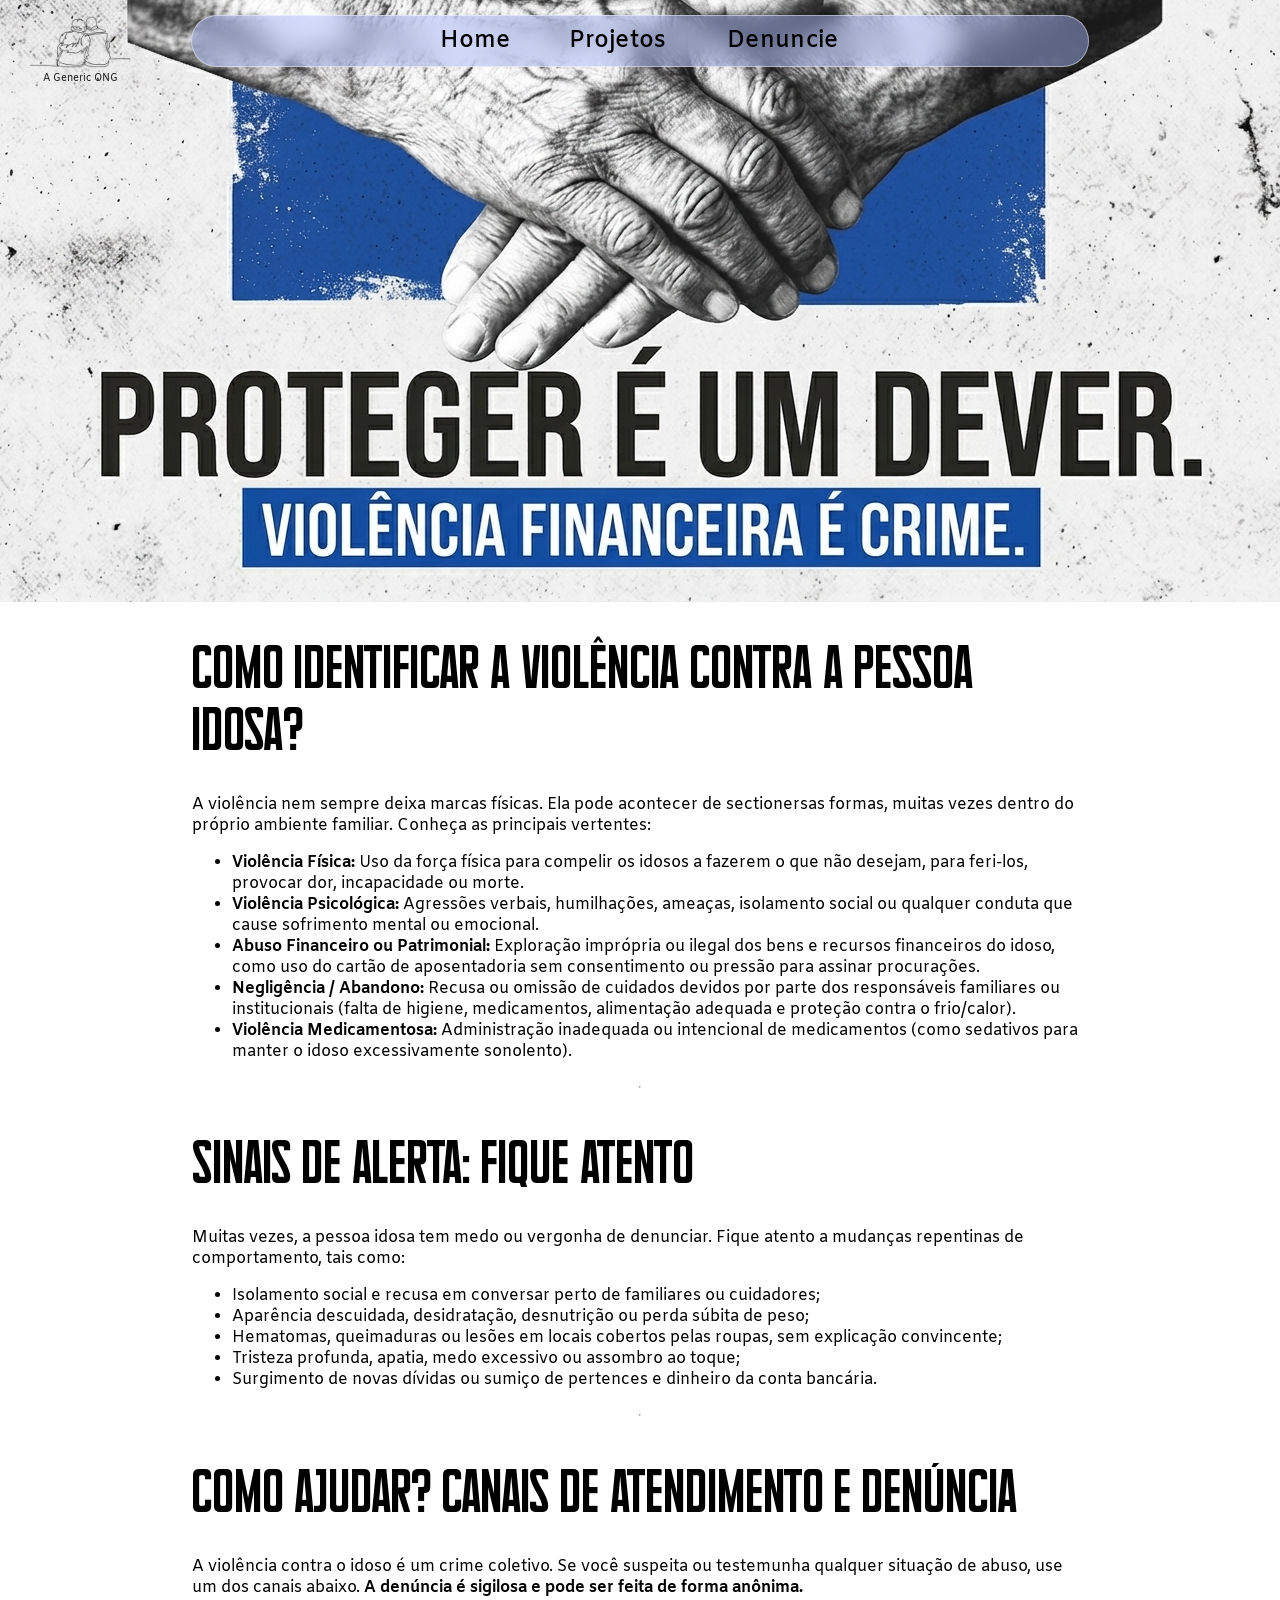
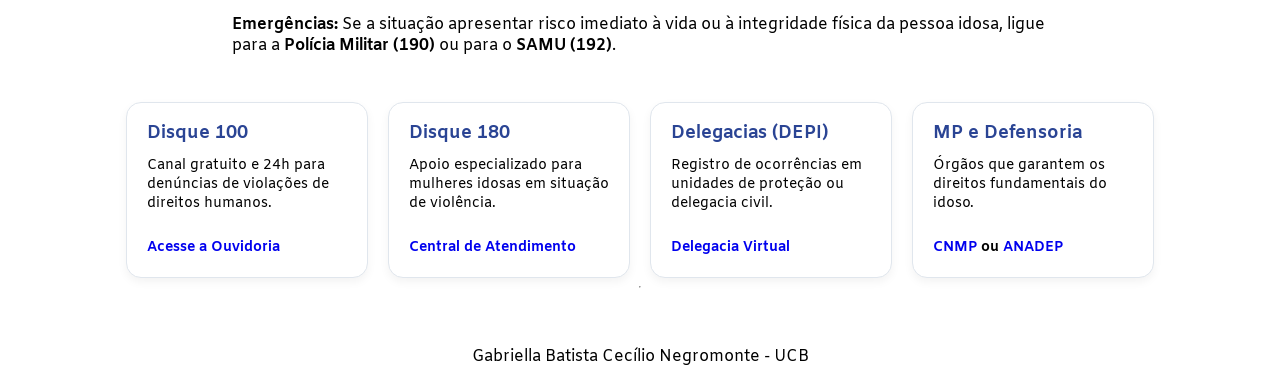
==== commit 63fb318b: "a" ====
--- a/docs/denuncie.html
+++ b/docs/denuncie.html
@@ -9,6 +9,13 @@
 </head>
 
 <body>
+    <div class="logo">
+        <a href="index.html">
+            <img src="media/Logo.png" alt="Um desenho de um casal de idosos de costas se abraçando">
+             <p>A Generic ONG</p>
+         </a>
+    </div>
+
     <header>
         <nav class="menu">
             <a class="home" href="index.html">Home</a>
--- a/docs/stylesheet.css
+++ b/docs/stylesheet.css
@@ -8,45 +8,51 @@
 }
 
 :root {
-    --main-colour: #2A4494;
-    --secundary-colour: #71A9F7;
-    --alter-colour: #A1E44E;
-
-    --display: 67.773px;
-    --título: 41.887px;
-    --subtítulo:25.888px;
-    --corpo: 16px;
-    --botão: 16px;
-    --legenda: 9.889px;
+  --main-colour: #2A4494;
+  --secundary-colour: #71A9F7;
+  --alter-colour: #A1E44E;
+
+  --display: 67.773px;
+  --título: 41.887px;
+  --subtítulo: 25.888px;
+  --corpo: 16px;
+  --botão: 16px;
+  --legenda: 9.889px;
 
   /* Variáveis guardando o peso (número) de cada estilo */
   --font-regular: 400;
   --font-medium: 600;
   --font-bold: 700;
-  
+
   /* Variável com o nome da família da fonte */
   --familia-principal: 'Amiko', sans-serif;
 }
 
 body {
-    display: flex;
-    flex-direction: column;
-    align-items: center;
-    margin: 0 15%;
-    font-family: var(--familia-principal);
-    overflow-x: hidden; /* Garante que nada que escape crie a barra de rolagem */
+  background-color: #fff;
+  /* Essencial para o mix-blend-mode funcionar no fundo branco */
+  display: flex;
+  flex-direction: column;
+  align-items: center;
+  margin: 0 15%;
+  font-family: var(--familia-principal);
+  overflow-x: hidden;
+  /* Garante que nada que escape crie a barra de rolagem */
 }
 
 main {
-    width: 100%;
-    display: flex;
-    flex-direction: column;
-    align-items: center;
+  display: flex;
+  flex-direction: column;
+  align-items: center;
+  width: 100%;
+  display: flex;
+  flex-direction: column;
+  align-items: center;
 }
 
 header {
   position: fixed;
-  text-align:center;
+  text-align: center;
   width: 70%;
   max-width: 1200px;
   z-index: 999;
@@ -57,7 +63,7 @@
 
   border: 1px solid rgba(255, 255, 255, 0.45);
   border-radius: 50px;
-  
+
 }
 
 h1 {
@@ -88,83 +94,133 @@
 }
 
 .menu {
-    display: flex;
-    justify-content: center;
-    align-items: center;
-    min-height: 50px;
-    gap: 50px;
+  display: flex;
+  justify-content: center;
+  align-items: center;
+  min-height: 50px;
+  gap: 50px;
 }
 
 .menu a {
-    color: #000000;
-    font-weight: var(--font-medium);
-    font-size: var(--subtítulo);
-    transform: scale(0.9);
+  color: #000000;
+  font-weight: var(--font-medium);
+  font-size: var(--subtítulo);
+  transform: scale(0.9);
 }
 
 .menu a:hover {
-    
-    transition: all 0.1s cubic-bezier(0.8, 0, 0.2, 1);
-    transform: scale(1.0);
-}
+
+  transition: all 0.1s cubic-bezier(0.8, 0, 0.2, 1);
+  transform: scale(1.0);
+}
+
+.logo {
+  display: flex;
+  flex-direction: column;
+  align-items: center;
+  justify-content: center;
+  position: fixed;
+  left: 30px;
+  top: -8px;
+  z-index: 1000;
+  /* Garante que fique acima do header (999) */
+  mix-blend-mode: difference;
+  /* Faz a inversão automática baseada no fundo */
+}
+
+.logo a {
+  text-decoration: none;
+  color: inherit;
+  color: #fff;
+  /* O texto precisa ser branco para o efeito de diferença funcionar */
+  display: flex;
+  flex-direction: column;
+  align-items: center;
+}
+
+.logo img {
+  width: 100px;
+  height: 100px;
+  object-fit: cover;
+  filter: invert(1);
+  /* Inverte totalmente as cores (0 é original, 1 é 100% invertido) */
+}
+
+.logo p {
+  margin: -20px 0 5px 0;
+  font-size: 10px;
+  font-weight: 100px;
+  font-weight: 100;
+  /* Corrigido de 100px para 100 */
+}
+
+
 
 .line-azul {
-    border: none;
-    height: 4px;
-    background: linear-gradient(to right, var(--main-colour), var(--secundary-colour));
-    margin: 100px; /* Aumentado o topo para não ficar colado no header fixo */
-    width: 100%;
-    border-radius: 10px;
+  border: none;
+  height: 4px;
+  background: linear-gradient(to right, var(--main-colour), var(--secundary-colour));
+  margin: 50px 0; /* Ajustado para margem apenas no topo e rodapé */
+  width: 100%;
+  border-radius: 10px;
 }
 
 .banner-home {
-    position: relative;
-    width: 100vw;
-    height: 450px; /* Você pode ajustar a altura desejada aqui */
-    display: flex;
-    justify-content: center;
-    align-items: center;
-    overflow: hidden;
+  position: relative;
+  width: 100vw;
+  height: 450px;
+  /* Você pode ajustar a altura desejada aqui */
+  display: flex;
+  justify-content: center;
+  align-items: center;
+  overflow: hidden;
 }
 
 .video-banner {
-    position: absolute;
-    top: 0;
-    left: 0;
-    width: 100%;
-    height: 100%;
-    z-index: -1; /* Garante que o vídeo fique atrás de outros elementos */
+  position: absolute;
+  top: 0;
+  left: 0;
+  width: 100%;
+  height: 100%;
+  z-index: -1;
+  /* Garante que o vídeo fique atrás de outros elementos */
 }
 
 .video-banner video {
-    width: 100%;
-    height: 100%;
-    object-fit: cover; /* Faz o vídeo cobrir toda a área sem distorcer */
+  width: 100%;
+  height: 100%;
+  object-fit: cover;
+  /* Faz o vídeo cobrir toda a área sem distorcer */
 }
 
 .date {
-    position: relative;
-    z-index: 1; /* Mantém o texto da data acima do vídeo */
-    display: flex;
-    gap: clamp(20px, 25vw, 550px); /* O espaço diminui proporcionalmente à tela */
-    justify-content: center;
-    flex-wrap: wrap; /* Permite que os itens se organizem se o espaço acabar */
+  position: relative;
+  z-index: 1;
+  /* Mantém o texto da data acima do vídeo */
+  display: flex;
+  gap: clamp(20px, 25vw, 550px);
+  /* O espaço diminui proporcionalmente à tela */
+  justify-content: center;
+  flex-wrap: wrap;
+  /* Permite que os itens se organizem se o espaço acabar */
 }
 
 .date span {
-    color: var(--main-colour);
-    font-weight: var(--font-bold);
-    font-size: 200px;
-    white-space: nowrap;
+  color: var(--main-colour);
+  font-weight: var(--font-bold);
+  font-size: 200px;
+  white-space: nowrap;
 }
 
 .outdoor-container {
   width: 100vw;
-  width: 100vw; /* Ocupa a largura total da janela do navegador */
+  width: 100vw;
+  /* Ocupa a largura total da janela do navegador */
   position: relative;
   left: 50%;
   right: 50%;
-  margin-left: -120vw; /* Truque para centralizar ignorando a margem do body */
+  margin-left: -120vw;
+  /* Truque para centralizar ignorando a margem do body */
   margin-right: -50vw;
   overflow: hidden;
   background-color: var(--main-colour);
@@ -174,26 +230,34 @@
 .outdoor-texto {
   display: flex;
   width: max-content;
-  will-change: transform; /* Otimiza a renderização */
-  animation: passarTexto 20s linear infinite; /* 10s é o tempo da velocidade */
+  will-change: transform;
+  /* Otimiza a renderização */
+  animation: passarTexto 20s linear infinite;
+  /* 10s é o tempo da velocidade */
 }
 
 .outdoor-texto span {
   font-size: var(--subtítulo);
   color: #fff;
   font-weight: bold;
-  white-space: nowrap;     /* Impede que o texto quebre linha */
-  padding-right: 10px;     /* Espaço entre as repetições do texto */
-  flex-shrink: 0;          /* Impede que o navegador tente encolher o texto para caber na tela */
+  white-space: nowrap;
+  /* Impede que o texto quebre linha */
+  padding-right: 10px;
+  /* Espaço entre as repetições do texto */
+  flex-shrink: 0;
+  /* Impede que o navegador tente encolher o texto para caber na tela */
 }
 
 /* A ANIMAÇÃO DO MOVIMENTO */
 @keyframes passarTexto {
   0% {
-    transform: translateX(0%); /* Ponto de partida */
+    transform: translateX(0%);
+    /* Ponto de partida */
   }
+
   100% {
-    transform: translateX(-25%); /* Move exatamente metade do conteúdo duplicado */
+    transform: translateX(-25%);
+    /* Move exatamente metade do conteúdo duplicado */
   }
 }
 
@@ -221,18 +285,21 @@
   box-shadow: 20px 20px 0px rgba(0, 0, 0, 0.1);
 }
 
-.chamada p, 
+.chamada p,
 .chamada h2 {
   text-align: center;
   color: #fff;
 }
 
-.chamada button{
+.chamada button {
   border: none;
-  display: block; /* Garante que o botão se comporte como um bloco para centralização */
-  margin-top: 20px; 
-  margin-left: auto; /* Centraliza horizontalmente */
-  margin-right: auto; /* Como pode so pegar com o margin separadooo */
+  display: block;
+  /* Garante que o botão se comporte como um bloco para centralização */
+  margin-top: 20px;
+  margin-left: auto;
+  /* Centraliza horizontalmente */
+  margin-right: auto;
+  /* Como pode so pegar com o margin separadooo */
   margin-bottom: 20px;
   position: relative;
   font-size: var(--botão);
@@ -277,6 +344,7 @@
     opacity: 0;
     transform: translateY(30px);
   }
+
   100% {
     opacity: 1;
     transform: translateY(0px);
@@ -292,11 +360,20 @@
   flex-direction: column;
   align-items: center;
   justify-content: center;
+  z-index: 998;
   margin-bottom: 50px;
   height: 500px;
   width: 100%;
   object-fit: cover;
   object-position: center;
+}
+
+.projetos {
+  display: flex;
+  flex-direction: column;
+  align-items: center;
+  margin-top: 50px;
+  margin-bottom: 0;
 }
 
 .cards-container {
@@ -304,7 +381,6 @@
   grid-template-columns: repeat(3, 300px);
   justify-content: center;
   align-items: center;
-  margin: -60px;
   gap: 20px;
 }
 
@@ -357,52 +433,52 @@
   transform: rotateY(180deg);
 }
 
+/* Estilização dos Canais de Denúncia (Cards) */
+.canais-container {
+  display: grid;
+  grid-template-columns: repeat(4, 1fr);
+  gap: 20px;
+  justify-content: center;
+  margin-top: 30px;
+  width: 100%;
+}
+
+.canal-card {
+  flex: 1;
+  min-width: 200px;
+  max-width: 280px;
+  background-color: #ffffff;
+  padding: 20px;
+  border-radius: 15px;
+  border: 1px solid #e0e6ed;
+  box-shadow: 0 4px 10px rgba(0, 0, 0, 0.05);
+  transition: transform 0.3s ease, box-shadow 0.3s ease;
+  display: flex;
+  flex-direction: column;
+  font-size: 14px;
+}
+
+.canal-card:hover {
+  transform: translateY(-8px);
+  box-shadow: 0 12px 20px rgba(0, 0, 0, 0.1);
+  border-color: var(--secundary-colour);
+}
+
+.canal-card strong {
+  display: block;
+  color: var(--main-colour);
+  margin-bottom: 12px;
+  font-size: 18px;
+  line-height: 1.2;
+}
+
+.card-links {
+  margin-top: 10px;
+  /* Empurra os links para o final do card */
+  padding-top: 15px;
+  font-weight: var(--font-bold);
+}
 
 footer {
   margin: 50px 0px 20px;
-}
-
-/* Estilização dos Canais de Denúncia (Cards) */
-.canais-container {
-    display: grid;
-    grid-template-columns: repeat(4, 1fr);
-    gap: 20px;
-    justify-content: center;
-    margin-top: 30px;
-    width: 100%;
-}
-
-.canal-card {
-    flex: 1;
-    min-width: 200px;
-    max-width: 280px;
-    background-color: #ffffff;
-    padding: 20px;
-    border-radius: 15px;
-    border: 1px solid #e0e6ed;
-    box-shadow: 0 4px 10px rgba(0, 0, 0, 0.05);
-    transition: transform 0.3s ease, box-shadow 0.3s ease;
-    display: flex;
-    flex-direction: column;
-    font-size: 14px;
-}
-
-.canal-card:hover {
-    transform: translateY(-8px);
-    box-shadow: 0 12px 20px rgba(0, 0, 0, 0.1);
-    border-color: var(--secundary-colour);
-}
-
-.canal-card strong {
-    display: block;
-    color: var(--main-colour);
-    margin-bottom: 12px;
-    font-size: 18px;
-    line-height: 1.2;
-}
-
-.card-links {
-    margin-top: 10px; /* Empurra os links para o final do card */
-    padding-top: 15px;
-    font-weight: var(--font-bold);
-}
+}
